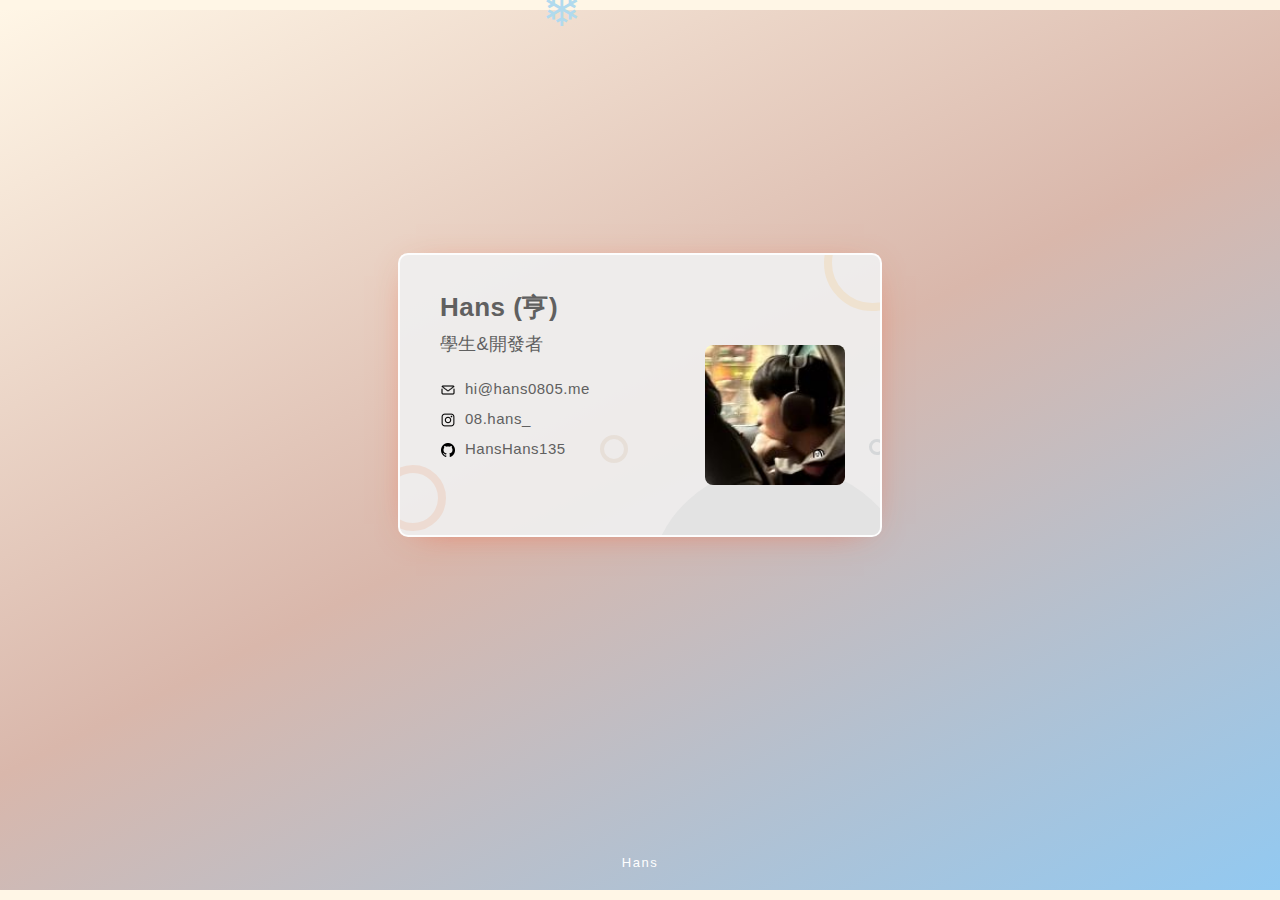
==== index.html @ 630ebc8e "first commit" ====
<!DOCTYPE html>
<html lang="en">

<head>
  <meta charset="UTF-8">
  <title>Hans-亨</title>
  <meta name="description" content="嗨嗨!!我是一位台灣的高中生.w.">
  <meta property="og:title" content="Hans-亨" />
  <meta property="og:image" content="./avatar.gif" />
  <meta property="og:description" content="嗨嗨!!我是一位台灣的高中生.w." />
  <link rel="stylesheet" href="./style.css">
  <meta name="viewport" content="width=device-width, initial-scale=1.0">
  <script defer src="https://view.hans0805.me/script.js"
    data-website-id="24f16021-e261-496d-9cca-37b70c80641a"></script>

  <!-- Google tag (gtag.js) -->
  <script async src="https://www.googletagmanager.com/gtag/js?id=G-DR4VR4K20V"></script>
  <script>
    window.dataLayer = window.dataLayer || [];
    function gtag() { dataLayer.push(arguments); }
    gtag('js', new Date());

    gtag('config', 'G-DR4VR4K20V');
  </script>

  <script src="https://code.jquery.com/jquery-3.6.0.min.js"></script>
  <script type="text/javascript">
    (function ($) {
      $.fn.snow = function (options) {
        var $flake = $('<div id="snowbox" />').css({ 'position': 'absolute', 'z-index': '9999', 'top': '-50px' }).html('&#10052;'),
          documentHeight = $(document).height(),
          documentWidth = $(document).width(),
          defaults = {
            minSize: 10,
            maxSize: 20,
            newOn: 1000,
            flakeColor: "#AFDAEF" /* 此处可以定义雪花颜色，若要白色可以改为#FFFFFF */
          },
          options = $.extend({}, defaults, options);
        var interval = setInterval(function () {
          var startPositionLeft = Math.random() * documentWidth - 100,
            startOpacity = 0.5 + Math.random(),
            sizeFlake = options.minSize + Math.random() * options.maxSize,
            endPositionTop = documentHeight - 200,
            endPositionLeft = startPositionLeft - 500 + Math.random() * 500,
            durationFall = documentHeight * 10 + Math.random() * 5000;
          $flake.clone().appendTo('body').css({
            left: startPositionLeft,
            opacity: startOpacity,
            'font-size': sizeFlake,
            color: options.flakeColor
          }).animate({
            top: endPositionTop,
            left: endPositionLeft,
            opacity: 0.2
          }, durationFall, 'linear', function () {
            $(this).remove()
          });
        }, options.newOn);
      };
    })(jQuery);
    $(function () {
      $.fn.snow({
        minSize: 5, /* 定義雪花最小尺寸 */
        maxSize: 50,/* 定義雪花最大尺寸 */
        newOn: 200  /* 定義密集程度，數字越小越密集 */
      });
    });
  </script>
  <script>
    function info_me() {
      var message = "我的小小資訊:\n🚹/🇹🇼/15y\n\n我擅長的:\n網頁後端/各大平台機器人開發\n\n我參與過的社群:\n> COSCUP 2023 會眾\n> SITCON 2024 場務組";
      alert(message)
    }
  </script>

</head>

<body>
  <div class="namecard">
    <h2>Hans (亨)</h2>
    <h3>學生&開發者</h3>
    <div class="mail"><a style="color:#606060" href="mailto:hi@hans0805.me">hi@hans0805.me</a></div>
    <div class="igid"><a style="color:#606060" href="https://www.instagram.com/08.hans_" target="_blank">08.hans_</a>
    </div>
    <div class="github"><a style="color:#606060" href="https://github.com/HansHans135" target="_blank">HansHans135</a>
    </div>
    <a href="https://linktr.ee/08.hans_" target="_blank">
      <div class="qr"></div>
    </a>
    <div class="circle circle1"></div>
    <div class="circle circle2"></div>
    <div class="circle circle3"></div>
    <div class="circle circle4"></div>
    <!--<div class="circle circle5"></div>-->
    <div class="circle circle6"></div>

  </div>

  <div class="copy">Hans</div>
  <!-- partial -->

</body>

</html>
---- style.css ----
a {
    text-decoration: none;
  }

  a:hover {
    transition: .3s
  }

  body,
  html {
    width: 100%;
    height: 100%;
    padding: 0;
    margin: 0;
    background: linear-gradient(333deg, #92c9f1, #d9b7ab, #fff6e6);
    border-top: 5px solid #fff6e6;
    border-bottom: 5px solid #fff6e6;
    box-sizing: border-box;
    overflow: hidden;
    font-family: 'Baloo 2', 'Noto Sans TC', sans-serif;
  }

  .bgmark {
    font-size: 20rem;
    font-weight: 400;
    line-height: 25rem;
    color: #f5f5f51c;
    text-align: center;
    top: 0;
    position: absolute;
    z-index: 0;
  }

  .namecard {
    width: 400px;
    height: 200px;
    padding: 40px;
    margin: auto;
    margin-top: 27vh;
    background: #efefefed;
    border-radius: 10px;
    border: solid 2px #ffffffe0;
    position: relative;
    overflow: hidden;
    letter-spacing: 0.5px;
    color: #606060;
    box-shadow: 0 5px 35px -18px rgb(243 79 42 / 82%);
    transition-duration: .2s;
  }





  .qr {
    width: 140px;
    height: 140px;
    position: absolute;
    right: 35px;
    bottom: 50px;
    background: url(./img/avatar.jpg);
    border-radius: 8px;
    background-size: cover;
    z-index: 88;
  }

  .circle {
    position: absolute;
  }

  .circle1 {
    width: 80px;
    height: 80px;
    border-radius: 100%;
    top: -40px;
    right: -40px;
    border: 8px solid #efe2d0;
  }

  .circle2 {
    width: 50px;
    height: 50px;
    border-radius: 100%;
    top: 210px;
    left: -20px;
    border: 8px solid #eddbd2;
  }

  .circle3 {
    width: 20px;
    height: 20px;
    border-radius: 100%;
    top: 180px;
    left: 200px;
    border: 4px solid #e7dfd8;
  }

  .circle4 {
    width: 60px;
    height: 40px;
    border-radius: 100%;
    bottom: -170px;
    right: -30px;
    border: 100px solid #e3e3e3;
  }

  .circle5 {
    width: 10px;
    height: 10px;
    border-radius: 100%;
    top: 220px;
    left: 160px;
    border: 3px solid #d5d7d9;
  }

  .circle6 {
    width: 10px;
    height: 10px;
    border-radius: 100%;
    bottom: 80px;
    right: -5px;
    border: 3px solid #d5d7d9;
  }

  .namecard h2 {
    margin-top: -5px;
    height: 20px;
    font-size: 26px;
    font-weight: 600;
    color: #606060;
    letter-spacing: 0.5px;
    posititon: relative;
    z-index: 88;
  }

  .namecard h3 {
    color: #606060;
    height: 24px;
    font-weight: 500;
    font-size: 18px;
    letter-spacing: 0.2px;
  }

  .mail {
    padding-left: 25px;
    background: url('./img/mail.png') no-repeat;
    background-size: 16px 16px;
    background-position: 0 8px;
    line-height: 30px;
    font-size: 15px;
  }

  .phone {
    padding-left: 25px;
    background: url('https://cdn0.iconfinder.com/data/icons/mobile-basic-vol-1/32/Mobile_Iphone-48.png') no-repeat;
    background-size: 16px 16px;
    background-position: 0 8px;
    line-height: 30px;
    font-size: 15px;
  }

  .igid {
    padding-left: 25px;
    background: url('./img/ig.png') no-repeat;
    background-size: 16px 16px;
    background-position: 0 8px;
    line-height: 30px;
    font-size: 15px;

  }

  .github {
    padding-left: 25px;
    background: url('./img/github.png') no-repeat;
    background-size: 16px 16px;
    background-position: 0 8px;
    line-height: 30px;
    font-size: 15px;

  }
  .info {
    padding-left: 25px;
    background: url('./img/info.png') no-repeat;
    background-size: 16px 16px;
    background-position: 0 8px;
    line-height: 30px;
    font-size: 15px;

  }

  .copy {
    width: 100vw;
    text-align: center;
    color: #fff;
    font-weight: 400;
    font-size: 13px;
    letter-spacing: 1.5px;
    position: absolute;
    bottom: 30px;
  }

  @media only screen and (max-width: 600px) {
    .namecard {
      width: 160px;
      height: 360px;
      margin-top: 0;
      /* 移除垂直方向的間距 */
      transform: rotate(0);
      margin:20%
      /* 移除卡片的旋轉 */
    }
    .qr{
      right: auto;
    }



  }

  @media only screen and (min-width: 601px) {
    .namecard {
      transform: rotate(0);
    }

    .namecard:hover {
      margin-top: 28vh;
      /* 在大屏幕上使用较大的移动幅度 */
    }
  }
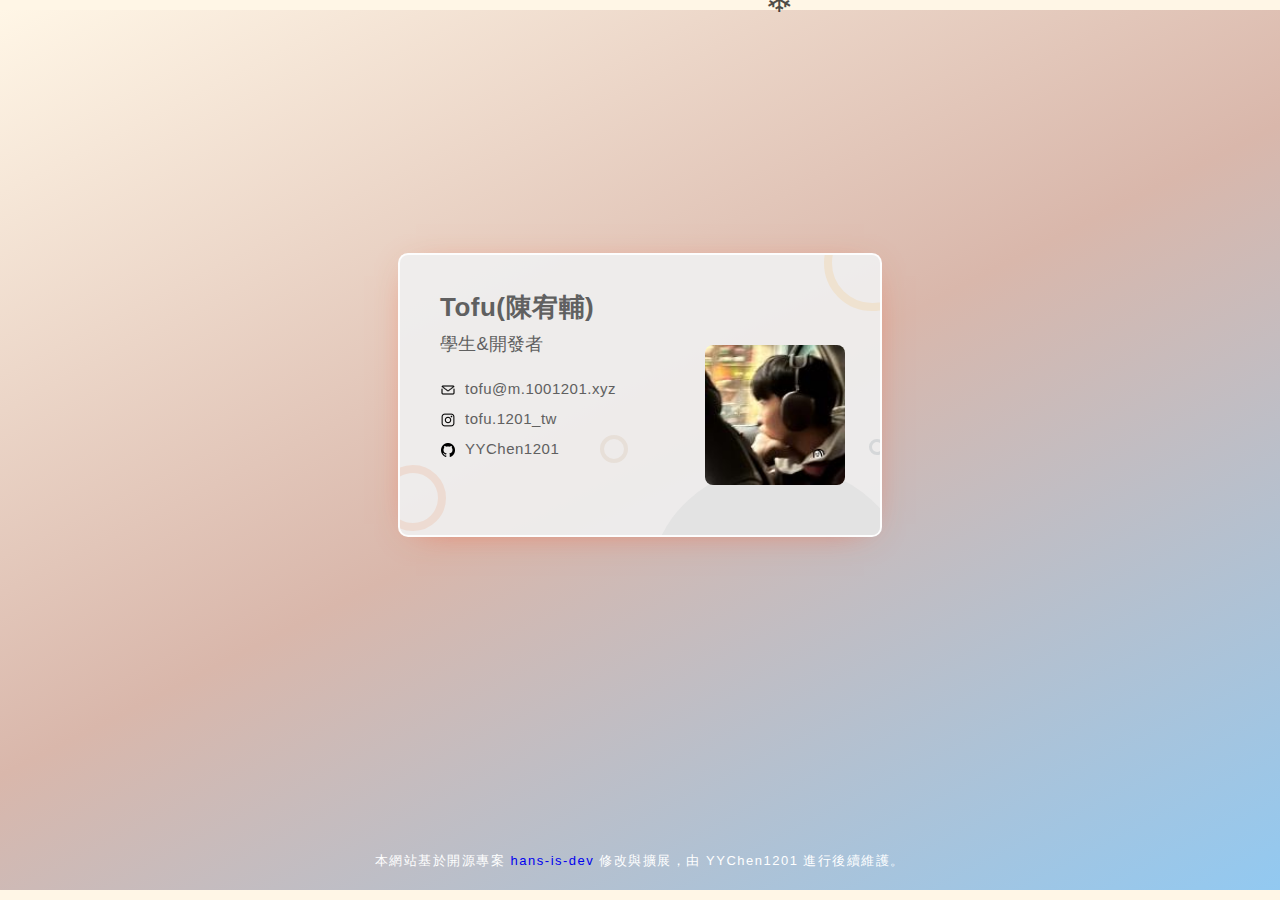
==== commit a91941a8: "Update index.html" ====
--- a/index.html
+++ b/index.html
@@ -4,24 +4,14 @@
 <head>
   <meta charset="UTF-8">
   <title>Hans-亨</title>
-  <meta name="description" content="嗨嗨!!我是一位台灣的高中生.w.">
-  <meta property="og:title" content="Hans-亨" />
+  <meta name="description" content="嗨嗨!!我是一位台灣的國中生.w.">
+  <meta property="og:title" content="Tofu-陳宥輔" />
   <meta property="og:image" content="./avatar.gif" />
-  <meta property="og:description" content="嗨嗨!!我是一位台灣的高中生.w." />
+  <meta property="og:description" content="陳宥輔Tofu Chen的小窩(?" />
   <link rel="stylesheet" href="./style.css">
   <meta name="viewport" content="width=device-width, initial-scale=1.0">
   <script defer src="https://view.hans0805.me/script.js"
     data-website-id="24f16021-e261-496d-9cca-37b70c80641a"></script>
-
-  <!-- Google tag (gtag.js) -->
-  <script async src="https://www.googletagmanager.com/gtag/js?id=G-DR4VR4K20V"></script>
-  <script>
-    window.dataLayer = window.dataLayer || [];
-    function gtag() { dataLayer.push(arguments); }
-    gtag('js', new Date());
-
-    gtag('config', 'G-DR4VR4K20V');
-  </script>
 
   <script src="https://code.jquery.com/jquery-3.6.0.min.js"></script>
   <script type="text/javascript">
@@ -34,7 +24,7 @@
             minSize: 10,
             maxSize: 20,
             newOn: 1000,
-            flakeColor: "#AFDAEF" /* 此处可以定义雪花颜色，若要白色可以改为#FFFFFF */
+            flakeColor: "#FFFFF" /* 此处可以定义雪花颜色，若要白色可以改为#FFFFFF */
           },
           options = $.extend({}, defaults, options);
         var interval = setInterval(function () {
@@ -69,7 +59,7 @@
   </script>
   <script>
     function info_me() {
-      var message = "我的小小資訊:\n🚹/🇹🇼/15y\n\n我擅長的:\n網頁後端/各大平台機器人開發\n\n我參與過的社群:\n> COSCUP 2023 會眾\n> SITCON 2024 場務組";
+      var message = "我的小小資訊:\n🚹/🇹🇼/13y\n\n我擅長的:\n網頁後端/Discord機器人開發";
       alert(message)
     }
   </script>
@@ -78,14 +68,14 @@
 
 <body>
   <div class="namecard">
-    <h2>Hans (亨)</h2>
+    <h2>Tofu(陳宥輔)</h2>
     <h3>學生&開發者</h3>
-    <div class="mail"><a style="color:#606060" href="mailto:hi@hans0805.me">hi@hans0805.me</a></div>
-    <div class="igid"><a style="color:#606060" href="https://www.instagram.com/08.hans_" target="_blank">08.hans_</a>
+    <div class="mail"><a style="color:#606060" href="mailto:tofu@m.1001201.xyz">tofu@m.1001201.xyz</a></div>
+    <div class="igid"><a style="color:#606060" href="https://www.instagram.com/tofu.1201_tw" target="_blank">tofu.1201_tw</a>
     </div>
-    <div class="github"><a style="color:#606060" href="https://github.com/HansHans135" target="_blank">HansHans135</a>
+    <div class="github"><a style="color:#606060" href="https://github.com/yychen1201" target="_blank">YYChen1201</a>
     </div>
-    <a href="https://linktr.ee/08.hans_" target="_blank">
+    <a href="" target="_blank">
       <div class="qr"></div>
     </a>
     <div class="circle circle1"></div>
@@ -97,9 +87,9 @@
 
   </div>
 
-  <div class="copy">Hans</div>
+  <div class="copy">本網站基於開源專案 <a href="https://github.com/HansHans135/hans-is-dev" target="_blank">hans-is-dev</a> 修改與擴展，由 YYChen1201 進行後續維護。</div>
   <!-- partial -->
 
 </body>
 
-</html>+</html>
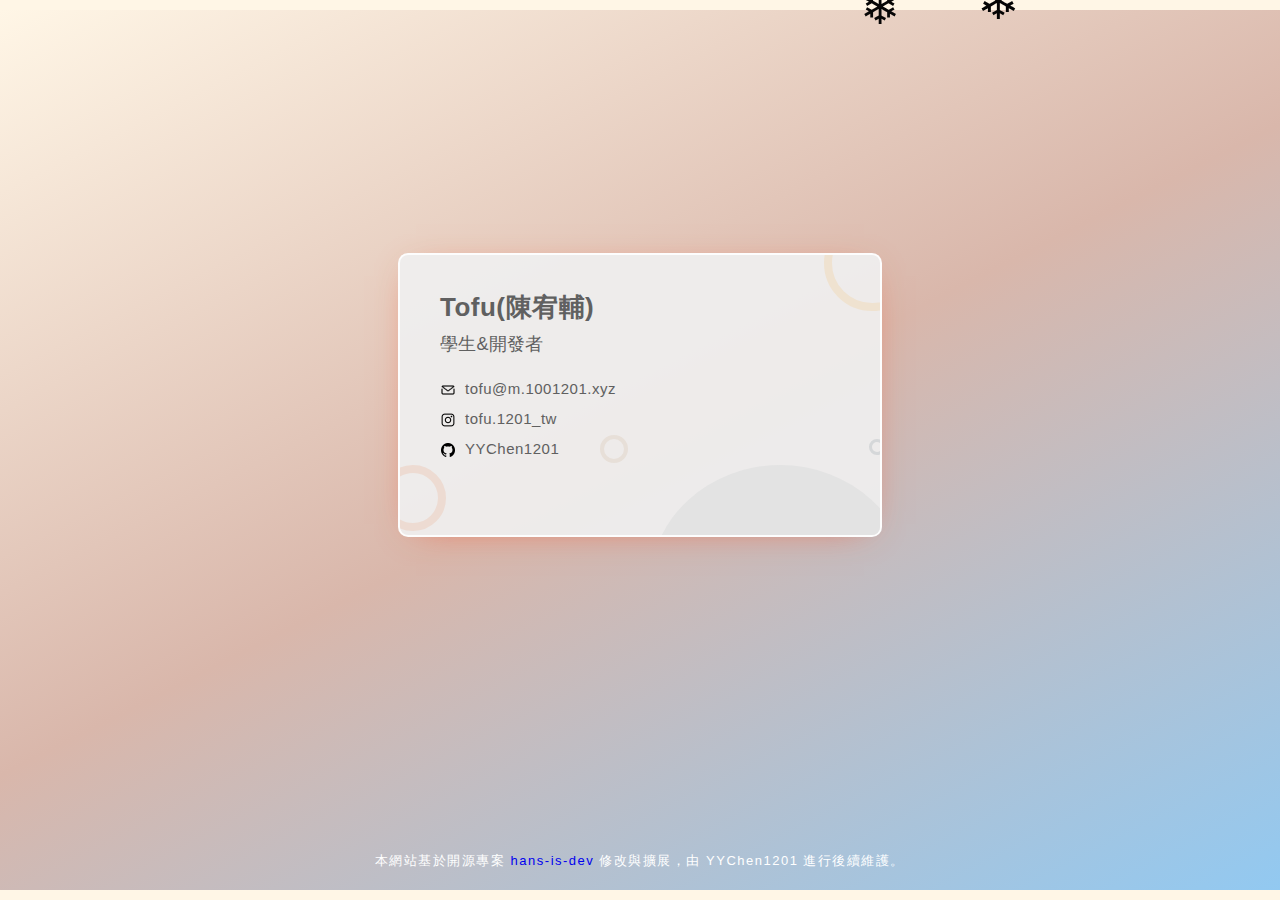
==== commit b4b37244: "Update index.html" ====
--- a/index.html
+++ b/index.html
@@ -3,7 +3,7 @@
 
 <head>
   <meta charset="UTF-8">
-  <title>Hans-亨</title>
+  <title>Tofu</title>
   <meta name="description" content="嗨嗨!!我是一位台灣的國中生.w.">
   <meta property="og:title" content="Tofu-陳宥輔" />
   <meta property="og:image" content="./avatar.gif" />
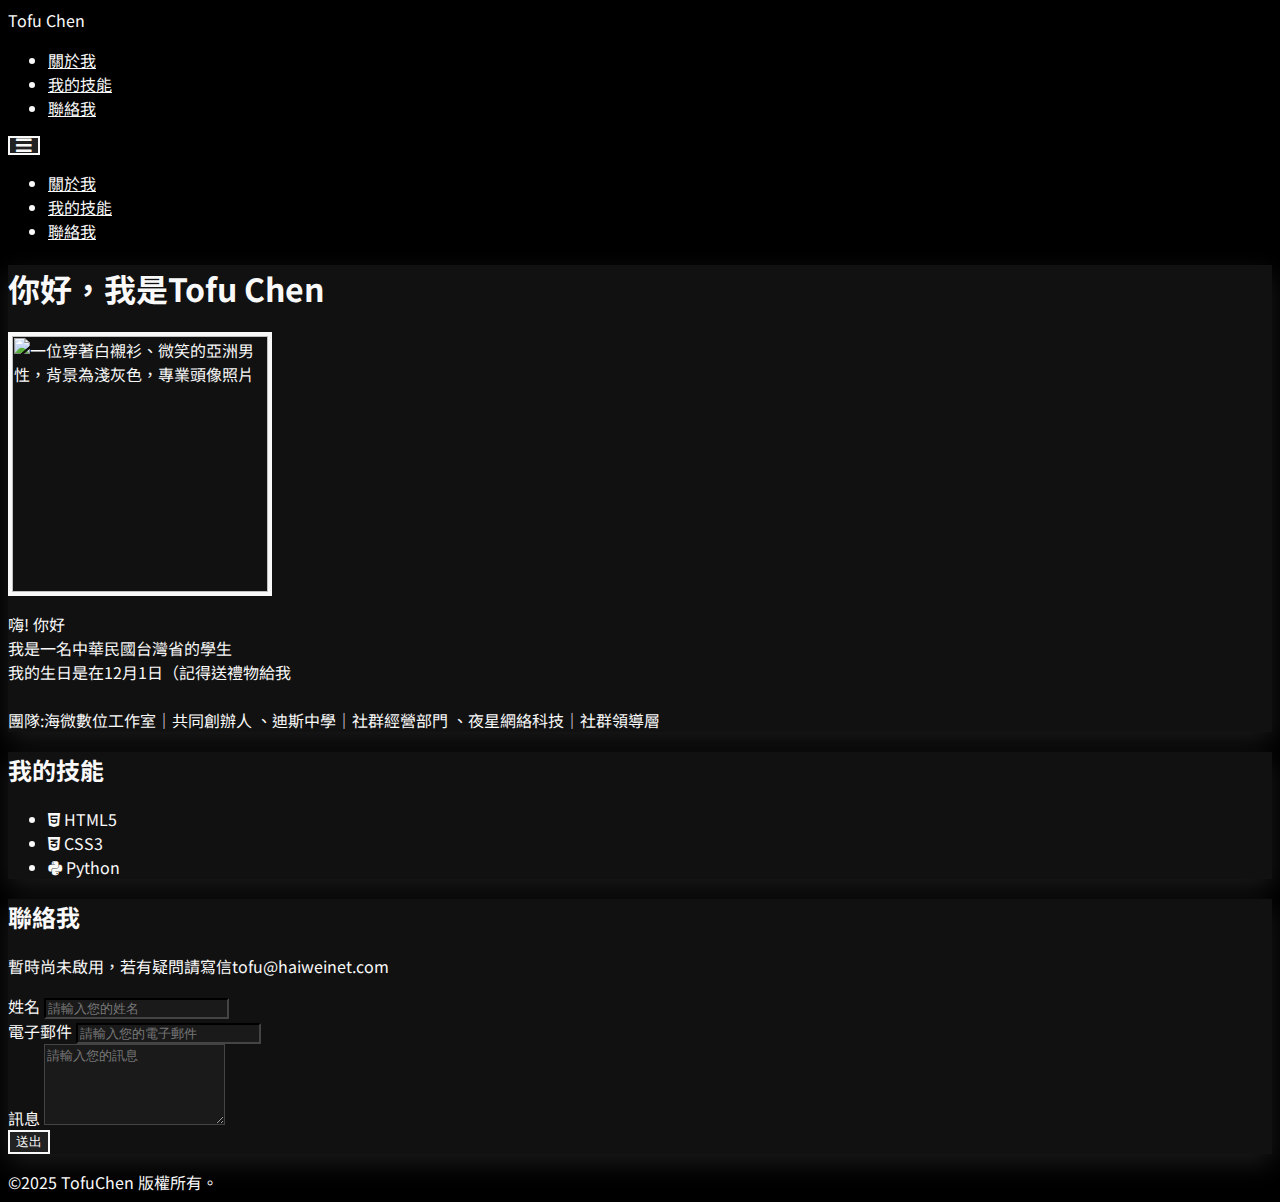
==== commit ac58df54: "Update index.html" ====
--- a/index.html
+++ b/index.html
@@ -1,95 +1,233 @@
-<!DOCTYPE html>
-<html lang="en">
+<html lang="zh-Hant">
+ <head>
+  <meta charset="utf-8"/>
+  <meta content="width=device-width, initial-scale=1" name="viewport"/>
+  <title>Tofu Chen</title>
+  <script src="https://cdn.tailwindcss.com">
+  </script>
+  <link href="https://fonts.googleapis.com/css2?family=Noto+Sans+TC&amp;display=swap" rel="stylesheet"/>
+  <link href="https://cdnjs.cloudflare.com/ajax/libs/font-awesome/5.15.3/css/all.min.css" rel="stylesheet"/>
+  <style>
+   body {
+      font-family: 'Noto Sans TC', sans-serif;
+      background: #000000;
+      color: #f9f9f9;
+    }
+   /* Fade-in animation */
+   @keyframes fadeInUp {
+     0% {
+       opacity: 0;
+       transform: translateY(20px);
+     }
+     100% {
+       opacity: 1;
+       transform: translateY(0);
+     }
+   }
+   .fade-in-up {
+     animation: fadeInUp 0.8s ease forwards;
+   }
+   /* Button pulse on hover */
+   .btn-pulse:hover {
+     animation: pulse 1.2s infinite;
+   }
+   @keyframes pulse {
+     0%, 100% {
+       transform: scale(1);
+       box-shadow: 0 0 12px rgba(255, 255, 255, 0.8);
+     }
+     50% {
+       transform: scale(1.05);
+       box-shadow: 0 0 24px rgba(255, 255, 255, 1);
+     }
+   }
 
-<head>
-  <meta charset="UTF-8">
-  <title>Tofu</title>
-  <meta name="description" content="嗨嗨!!我是一位台灣的國中生.w.">
-  <meta property="og:title" content="Tofu-陳宥輔" />
-  <meta property="og:image" content="./avatar.gif" />
-  <meta property="og:description" content="陳宥輔Tofu Chen的小窩(?" />
-  <link rel="stylesheet" href="./style.css">
-  <meta name="viewport" content="width=device-width, initial-scale=1.0">
-  <script defer src="https://view.hans0805.me/script.js"
-    data-website-id="24f16021-e261-496d-9cca-37b70c80641a"></script>
+   ::-webkit-scrollbar {
+     width: 8px;
+   }
+   ::-webkit-scrollbar-track {
+     background: #1a1a1a;
+   }
+   ::-webkit-scrollbar-thumb {
+     background-color: #888888;
+     border-radius: 10px;
+     border: 2px solid #1a1a1a;
+   }
+   a {
+     color: #f9f9f9;
+     transition: color 0.3s ease;
+   }
+   a:hover {
+     color: #bbbbbb;
+   }
+   input, textarea {
+     background-color: #1a1a1a;
+     border-color: #444444;
+     color: #f9f9f9;
+   }
+   input::placeholder, textarea::placeholder {
+     color: #777777;
+   }
+   input:focus, textarea:focus {
+     outline: none;
+     border-color: #f9f9f9;
+     box-shadow: 0 0 6px #f9f9f9;
+     background-color: #222222;
+   }
+   button {
+     background-color: #222222;
+     color: #f9f9f9;
+     border: 2px solid #f9f9f9;
+     transition: background-color 0.3s ease, color 0.3s ease, box-shadow 0.3s ease;
+   }
+   button:hover {
+     background-color: #f9f9f9;
+     color: #000000;
+     box-shadow: 0 0 12px #f9f9f9;
+   }
+   section.bg-white {
+     background-color: #111111 !important;
+     box-shadow: 0 10px 25px rgba(255, 255, 255, 0.1) !important;
+   }
+   img {
+     border: 4px solid #f9f9f9;
+   }
+  </style>
+ </head>
+ <body class="min-h-screen flex flex-col">
+  <header class="bg-black shadow-lg fade-in-up">
+   <nav class="container mx-auto px-6 py-5 flex justify-between items-center">
+    <div class="text-3xl font-extrabold text-white tracking-widest drop-shadow-lg select-none">
+     Tofu Chen
+    </div>
+    <ul class="hidden md:flex space-x-10 text-white font-semibold tracking-wide">
+     <li>
+      <a href="#about">
+       關於我
+      </a>
+     </li>
+     <li>
+      <a href="#skills">
+       我的技能
+      </a>
+     </li>
+     <li>
+      <a href="#contact">
+       聯絡我
+      </a>
+     </li>
+    </ul>
+    <button aria-label="開啟選單" class="md:hidden text-white focus:outline-none" id="menu-btn">
+     <i class="fas fa-bars fa-lg drop-shadow-lg">
+     </i>
+    </button>
+   </nav>
+   <div class="hidden md:hidden bg-black shadow-lg" id="mobile-menu">
+    <ul class="flex flex-col space-y-4 px-6 py-6 text-white font-semibold tracking-wide">
+     <li>
+      <a href="#about">
+       關於我
+      </a>
+     </li>
+     <li>
+      <a href="#skills">
+       我的技能
+      </a>
+     </li>
+     <li>
+      <a href="#contact">
+       聯絡我
+      </a>
+     </li>
+    </ul>
+   </div>
+  </header>
+  <main class="flex-grow container mx-auto px-6 py-12 max-w-4xl space-y-20">
+   <section class="bg-white rounded-3xl shadow-2xl p-10 fade-in-up" id="about" style="animation-delay: 0.2s;">
+    <h1 class="text-5xl font-extrabold mb-8 text-center drop-shadow-md">
+     你好，我是Tofu Chen
+    </h1>
+    <div class="flex flex-col md:flex-row items-center md:items-start md:space-x-12">
+     <img alt="一位穿著白襯衫、微笑的亞洲男性，背景為淺灰色，專業頭像照片" class="rounded-3xl shadow-lg w-64 h-64 object-cover mb-8 md:mb-0 flex-shrink-0" height="256" src="https://storage.googleapis.com/a1aa/image/d70319f7-477b-41df-8ad4-22c9172b3a71.jpg" width="256"/>
+     <p class="text-gray-200 text-lg leading-relaxed max-w-xl">
+      嗨! 你好</br>我是一名中華民國台灣省的學生</br>我的生日是在12月1日（記得送禮物給我</br></br>團隊:海微數位工作室｜共同創辦人 、迪斯中學｜社群經營部門 、夜星網絡科技｜社群領導層
+     </p>
+    </div>
+   </section>
+   <section class="bg-white rounded-3xl shadow-2xl p-10 fade-in-up" id="skills" style="animation-delay: 0.4s;">
+    <h2 class="text-4xl font-bold mb-12 text-center drop-shadow-md">
+     我的技能
+    </h2>
+    <ul class="grid grid-cols-2 sm:grid-cols-3 gap-12 text-gray-300">
+     <li class="flex flex-col items-center bg-black rounded-2xl shadow-md p-8 hover:scale-105 transform transition duration-300 cursor-default fade-in-up" style="animation-delay: 0.5s;">
+      <i class="fab fa-html5 text-white text-6xl mb-5 drop-shadow-sm">
+      </i>
+      <span class="font-semibold text-xl">
+       HTML5
+      </span>
+     </li>
+     <li class="flex flex-col items-center bg-black rounded-2xl shadow-md p-8 hover:scale-105 transform transition duration-300 cursor-default fade-in-up" style="animation-delay: 0.6s;">
+      <i class="fab fa-css3-alt text-white text-6xl mb-5 drop-shadow-sm">
+      </i>
+      <span class="font-semibold text-xl">
+       CSS3
+      </span>
+     </li>
+     <li class="flex flex-col items-center bg-black rounded-2xl shadow-md p-8 hover:scale-105 transform transition duration-300 cursor-default fade-in-up" style="animation-delay: 0.7s;">
+      <i class="fab fa-python text-white text-6xl mb-5 drop-shadow-sm">
+      </i>
+      <span class="font-semibold text-xl items-center bg-black rounded-2xl shadow-md p-8 hover:scale-105 transform transition duration-300 cursor-default fade-in-up">
+       Python
+      </span>
+     </li>
+    </ul>
+   </section>
+   <section class="bg-white rounded-3xl shadow-2xl p-10 fade-in-up" id="contact" style="animation-delay: 1.2s;">
+    <h2 class="text-4xl font-bold mb-12 text-center drop-shadow-md">
+     聯絡我
+    </h2>
+    <p>
+        暫時尚未啟用，若有疑問請寫信tofu@haiweinet.com
+      </p>
+    <form class="max-w-full mx-0 space-y-8">
+     <div class="max-w-4xl">
+      <label class="block text-gray-200 mb-3 font-semibold text-lg" for="name">
+       姓名
+      </label>
+      <input class="w-full border border-gray-600 bg-black rounded-xl px-8 py-3 text-gray-200 placeholder-gray-500 focus:outline-none focus:ring-4 focus:ring-white focus:border-white transition" id="name" name="name" placeholder="請輸入您的姓名" required="" type="text"/>
+     </div>
+     <div class="max-w-4xl">
+      <label class="block text-gray-200 mb-3 font-semibold text-lg" for="email">
+       電子郵件
+      </label>
+      <input class="w-full border border-gray-600 bg-black rounded-xl px-8 py-3 text-gray-200 placeholder-gray-500 focus:outline-none focus:ring-4 focus:ring-white focus:border-white transition" id="email" name="email" placeholder="請輸入您的電子郵件" required="" type="email"/>
+     </div>
+     <div class="max-w-4xl">
+      <label class="block text-gray-200 mb-3 font-semibold text-lg" for="message">
+       訊息
+      </label>
+      <textarea class="w-full border border-gray-600 bg-black rounded-xl px-8 py-3 text-gray-200 placeholder-gray-500 focus:outline-none focus:ring-4 focus:ring-white focus:border-white transition resize-none" id="message" name="message" placeholder="請輸入您的訊息" required="" rows="5"></textarea>
+     </div>
+     <div class="max-w-4xl flex justify-end">
+      <button class="bg-black text-white font-extrabold py-3 px-10 rounded-3xl border-2 border-white hover:bg-white hover:text-black transition duration-300 shadow-lg drop-shadow-lg btn-pulse" type="submit">
+       送出
+      </button>
+     </div>
+    </form>
+   </section>
+  </main>
+  <footer class="bg-black py-8 mt-auto fade-in-up" style="animation-delay: 1.4s;">
+   <div class="container mx-auto px-6 text-center text-gray-400 text-sm font-semibold tracking-wide select-none drop-shadow-md">
+    ©2025 TofuChen 版權所有。
+   </div>
+  </footer>
+  <script>
+   const menuBtn = document.getElementById('menu-btn');
+    const mobileMenu = document.getElementById('mobile-menu');
 
-  <script src="https://code.jquery.com/jquery-3.6.0.min.js"></script>
-  <script type="text/javascript">
-    (function ($) {
-      $.fn.snow = function (options) {
-        var $flake = $('<div id="snowbox" />').css({ 'position': 'absolute', 'z-index': '9999', 'top': '-50px' }).html('&#10052;'),
-          documentHeight = $(document).height(),
-          documentWidth = $(document).width(),
-          defaults = {
-            minSize: 10,
-            maxSize: 20,
-            newOn: 1000,
-            flakeColor: "#FFFFF" /* 此处可以定义雪花颜色，若要白色可以改为#FFFFFF */
-          },
-          options = $.extend({}, defaults, options);
-        var interval = setInterval(function () {
-          var startPositionLeft = Math.random() * documentWidth - 100,
-            startOpacity = 0.5 + Math.random(),
-            sizeFlake = options.minSize + Math.random() * options.maxSize,
-            endPositionTop = documentHeight - 200,
-            endPositionLeft = startPositionLeft - 500 + Math.random() * 500,
-            durationFall = documentHeight * 10 + Math.random() * 5000;
-          $flake.clone().appendTo('body').css({
-            left: startPositionLeft,
-            opacity: startOpacity,
-            'font-size': sizeFlake,
-            color: options.flakeColor
-          }).animate({
-            top: endPositionTop,
-            left: endPositionLeft,
-            opacity: 0.2
-          }, durationFall, 'linear', function () {
-            $(this).remove()
-          });
-        }, options.newOn);
-      };
-    })(jQuery);
-    $(function () {
-      $.fn.snow({
-        minSize: 5, /* 定義雪花最小尺寸 */
-        maxSize: 50,/* 定義雪花最大尺寸 */
-        newOn: 200  /* 定義密集程度，數字越小越密集 */
-      });
+    menuBtn.addEventListener('click', () => {
+      mobileMenu.classList.toggle('hidden');
     });
   </script>
-  <script>
-    function info_me() {
-      var message = "我的小小資訊:\n🚹/🇹🇼/13y\n\n我擅長的:\n網頁後端/Discord機器人開發";
-      alert(message)
-    }
-  </script>
-
-</head>
-
-<body>
-  <div class="namecard">
-    <h2>Tofu(陳宥輔)</h2>
-    <h3>學生&開發者</h3>
-    <div class="mail"><a style="color:#606060" href="mailto:tofu@m.1001201.xyz">tofu@m.1001201.xyz</a></div>
-    <div class="igid"><a style="color:#606060" href="https://www.instagram.com/tofu.1201_tw" target="_blank">tofu.1201_tw</a>
-    </div>
-    <div class="github"><a style="color:#606060" href="https://github.com/yychen1201" target="_blank">YYChen1201</a>
-    </div>
-    <a href="" target="_blank">
-      <div class="qr"></div>
-    </a>
-    <div class="circle circle1"></div>
-    <div class="circle circle2"></div>
-    <div class="circle circle3"></div>
-    <div class="circle circle4"></div>
-    <!--<div class="circle circle5"></div>-->
-    <div class="circle circle6"></div>
-
-  </div>
-
-  <div class="copy">本網站基於開源專案 <a href="https://github.com/HansHans135/hans-is-dev" target="_blank">hans-is-dev</a> 修改與擴展，由 YYChen1201 進行後續維護。</div>
-  <!-- partial -->
-
-</body>
-
+ </body>
 </html>
